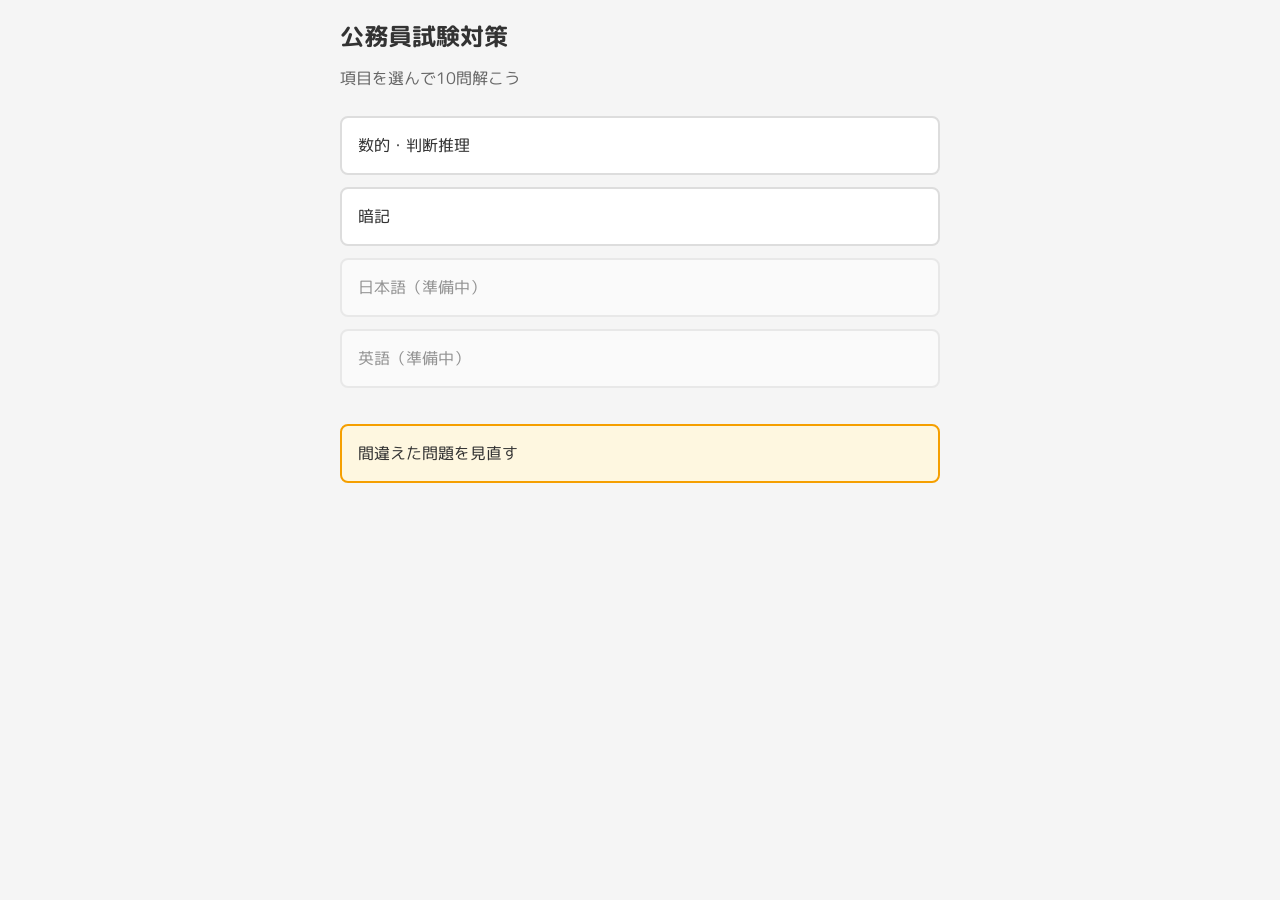
==== index.html @ 26e0bc74 "Add 暗記 subject with 70 questions across 7 categories" ====
<!DOCTYPE html>
<html lang="ja">
<head>
  <meta charset="UTF-8">
  <meta name="viewport" content="width=device-width, initial-scale=1.0">
  <title>公務員試験対策</title>
  <link rel="stylesheet" href="css/style.css">
  <link rel="manifest" href="manifest.json">
  <meta name="theme-color" content="#1976d2">
</head>
<body>
  <main class="screen">
    <h1>公務員試験対策</h1>
    <p class="subtitle">項目を選んで10問解こう</p>

    <div class="menu">
      <button class="menu-button" data-subject="reasoning" type="button">
        <span class="menu-label">数的・判断推理</span>
      </button>
      <button class="menu-button" data-subject="memory" type="button">
        <span class="menu-label">暗記</span>
      </button>
      <button class="menu-button" disabled type="button">
        <span class="menu-label">日本語（準備中）</span>
      </button>
      <button class="menu-button" disabled type="button">
        <span class="menu-label">英語（準備中）</span>
      </button>
      <button class="menu-button review-button" id="review-button" type="button">
        <span class="menu-label">間違えた問題を見直す</span>
        <span class="unresolved-count" id="count-review"></span>
      </button>
    </div>
  </main>
  <script src="js/main.js"></script>
  <script src="js/sw-register.js"></script>
</body>
</html>
---- css/style.css ----
@import url('https://fonts.googleapis.com/css2?family=M+PLUS+Rounded+1c:wght@400;500;700&display=swap');

* {
  margin: 0;
  padding: 0;
  box-sizing: border-box;
}

html, body {
  font-family: 'M PLUS Rounded 1c', -apple-system, BlinkMacSystemFont, "Hiragino Maru Gothic ProN", "Yu Gothic", "Hiragino Sans", "Meiryo", sans-serif;
  background: #f5f5f5;
  color: #333;
  line-height: 1.7;
  -webkit-font-smoothing: antialiased;
}

body {
  padding: 1rem;
  min-height: 100vh;
}

.screen {
  max-width: 600px;
  margin: 0 auto;
}

h1 {
  font-size: 1.5rem;
  margin-bottom: 0.5rem;
}

h2 {
  font-size: 1.1rem;
  margin-bottom: 0.75rem;
}

h3 {
  font-size: 1rem;
  margin-bottom: 0.5rem;
  color: #555;
}

.subtitle {
  color: #666;
  margin-bottom: 1.5rem;
}

.back-link {
  color: #1976d2;
  text-decoration: none;
  font-size: 0.95rem;
}

.menu {
  display: flex;
  flex-direction: column;
  gap: 0.75rem;
}

.menu-button {
  min-height: 56px;
  padding: 1rem;
  font-size: 1rem;
  background: white;
  border: 2px solid #ddd;
  border-radius: 8px;
  cursor: pointer;
  display: flex;
  justify-content: space-between;
  align-items: center;
  text-align: left;
  font-family: inherit;
  color: inherit;
}

.menu-button:active {
  background: #e8f0fe;
}

.menu-button:disabled {
  opacity: 0.5;
  cursor: not-allowed;
}

.menu-button.review-button {
  background: #fef7e0;
  border-color: #f59f00;
  margin-top: 1.5rem;
}

.menu-label {
  flex: 1;
}

.unresolved-count {
  color: #d32f2f;
  font-size: 0.9rem;
  margin-left: 0.5rem;
}

.quiz-screen {
  display: flex;
  flex-direction: column;
  min-height: calc(100vh - 2rem);
}

.quiz-header,
.review-header {
  display: flex;
  justify-content: space-between;
  align-items: center;
  margin-bottom: 1rem;
  padding-bottom: 0.5rem;
  border-bottom: 1px solid #ddd;
}

.quiz-body {
  flex: 1;
}

.question {
  font-size: 1.05rem;
  margin-bottom: 1.5rem;
  white-space: pre-wrap;
  background: white;
  padding: 1rem;
  border-radius: 8px;
}

.choices {
  display: flex;
  flex-direction: column;
  gap: 0.5rem;
}

.choice-button {
  min-height: 48px;
  padding: 0.75rem 1rem;
  font-size: 1rem;
  background: white;
  border: 2px solid #ddd;
  border-radius: 8px;
  cursor: pointer;
  text-align: left;
  white-space: pre-wrap;
  font-family: inherit;
  color: inherit;
}

.choice-button:active {
  background: #f0f0f0;
}

.choice-button.selected {
  border-color: #1976d2;
  background: #e3f2fd;
}

.choice-button.correct {
  border-color: #2e7d32;
  background: #e8f5e9;
}

.choice-button.incorrect {
  border-color: #c62828;
  background: #ffebee;
}

.choice-button:disabled {
  cursor: default;
}

.explanation {
  margin-top: 1.5rem;
  padding: 1rem;
  background: white;
  border-radius: 8px;
  border-left: 4px solid #1976d2;
}

.result-label {
  font-weight: bold;
  font-size: 1.1rem;
  margin-bottom: 0.5rem;
}

.result-label.correct {
  color: #2e7d32;
}

.result-label.incorrect {
  color: #c62828;
}

.correct-answer {
  margin-bottom: 0.5rem;
  font-weight: bold;
}

.explanation-text {
  white-space: pre-wrap;
}

.quiz-footer {
  display: flex;
  gap: 0.5rem;
  margin-top: 1.5rem;
  padding-top: 1rem;
  border-top: 1px solid #ddd;
  position: sticky;
  bottom: 0;
  background: #f5f5f5;
}

.quiz-footer button {
  flex: 1;
  min-height: 48px;
  font-size: 1rem;
  border: none;
  border-radius: 8px;
  cursor: pointer;
  font-family: inherit;
}

#prev-button {
  background: #eee;
  color: #333;
}

#prev-button:disabled {
  opacity: 0.4;
  cursor: not-allowed;
}

#next-button {
  background: #1976d2;
  color: white;
}

#next-button:disabled {
  opacity: 0.4;
  cursor: not-allowed;
}

.score {
  font-size: 1.5rem;
  text-align: center;
  margin: 1.5rem 0;
  padding: 1rem;
  background: white;
  border-radius: 8px;
}

.wrong-list ul {
  list-style: none;
  display: flex;
  flex-direction: column;
  gap: 0.5rem;
}

.wrong-item-summary,
.review-item-summary {
  width: 100%;
  min-height: 48px;
  padding: 0.75rem 1rem;
  background: white;
  border: 2px solid #ddd;
  border-radius: 8px;
  cursor: pointer;
  text-align: left;
  font-family: inherit;
  font-size: 0.95rem;
  color: inherit;
}

.wrong-item-details,
.review-item-details {
  padding: 0.75rem 1rem;
  margin-top: 0.25rem;
  background: #f9f9f9;
  border-left: 3px solid #ddd;
  border-radius: 0 8px 8px 0;
}

.wrong-item-details p,
.review-item-details p {
  margin-bottom: 0.5rem;
  white-space: pre-wrap;
}

.all-correct {
  text-align: center;
  padding: 1rem;
  color: #2e7d32;
  font-weight: bold;
  list-style: none;
}

.result-footer {
  display: flex;
  gap: 0.5rem;
  margin-top: 1.5rem;
}

.result-footer button {
  flex: 1;
  min-height: 48px;
  font-size: 1rem;
  border: none;
  border-radius: 8px;
  cursor: pointer;
  font-family: inherit;
}

#retry-button {
  background: #1976d2;
  color: white;
}

#home-button {
  background: #eee;
  color: #333;
}

.review-section {
  margin-bottom: 1.5rem;
  padding: 1rem;
  background: white;
  border-radius: 8px;
}

.review-subsection {
  margin: 0.75rem 0 1rem 0.5rem;
}

.review-section ul {
  list-style: none;
  display: flex;
  flex-direction: column;
  gap: 0.5rem;
}

.meta {
  color: #777;
  font-size: 0.9rem;
}

.mastered-button {
  margin-top: 0.5rem;
  padding: 0.5rem 1rem;
  background: #2e7d32;
  color: white;
  border: none;
  border-radius: 6px;
  cursor: pointer;
  font-family: inherit;
}

.empty {
  text-align: center;
  padding: 2rem;
  color: #777;
}
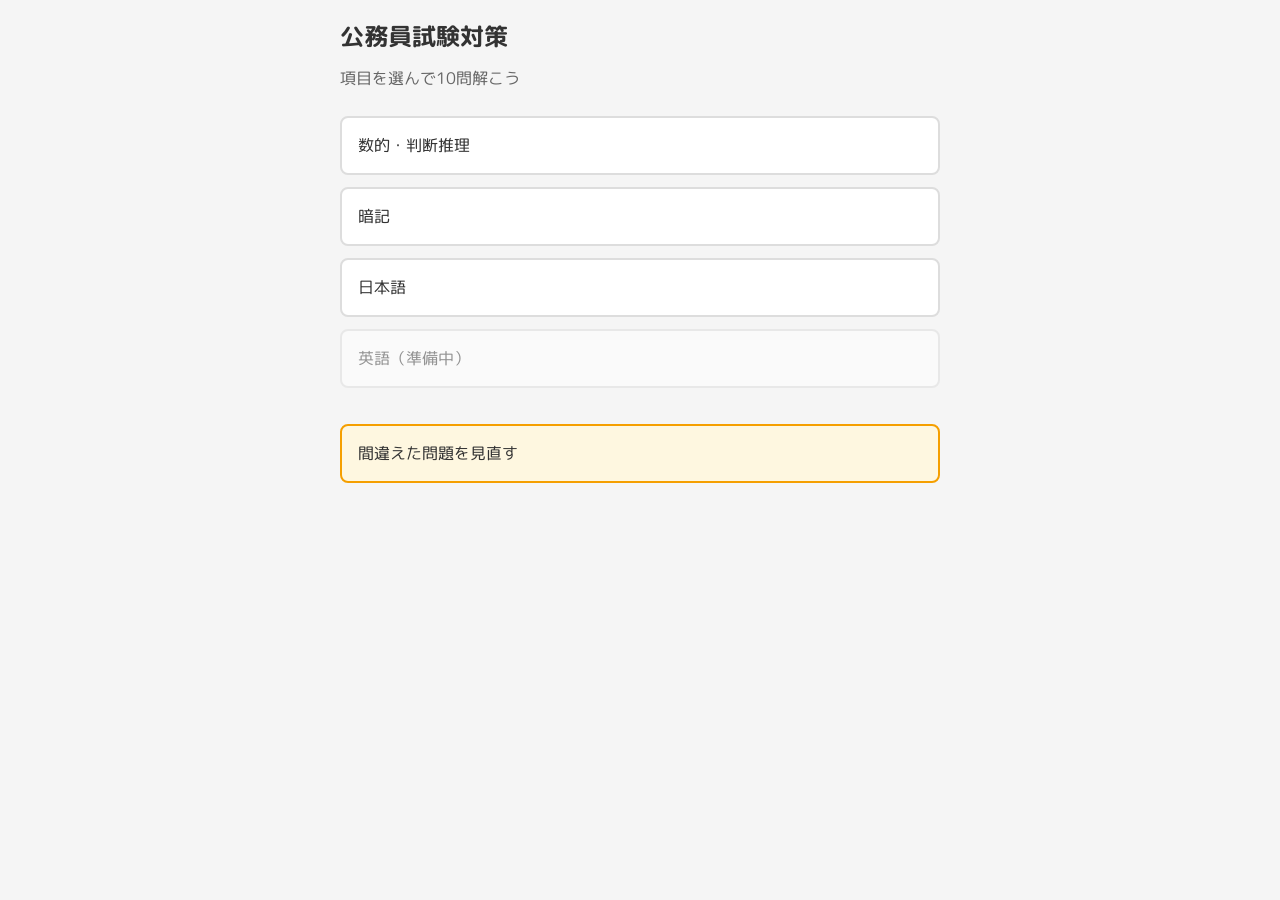
==== commit 29a6c80f: "Add 日本語 subject with 20 questions across 5 categories" ====
--- a/index.html
+++ b/index.html
@@ -20,8 +20,8 @@
       <button class="menu-button" data-subject="memory" type="button">
         <span class="menu-label">暗記</span>
       </button>
-      <button class="menu-button" disabled type="button">
-        <span class="menu-label">日本語（準備中）</span>
+      <button class="menu-button" data-subject="japanese" type="button">
+        <span class="menu-label">日本語</span>
       </button>
       <button class="menu-button" disabled type="button">
         <span class="menu-label">英語（準備中）</span>
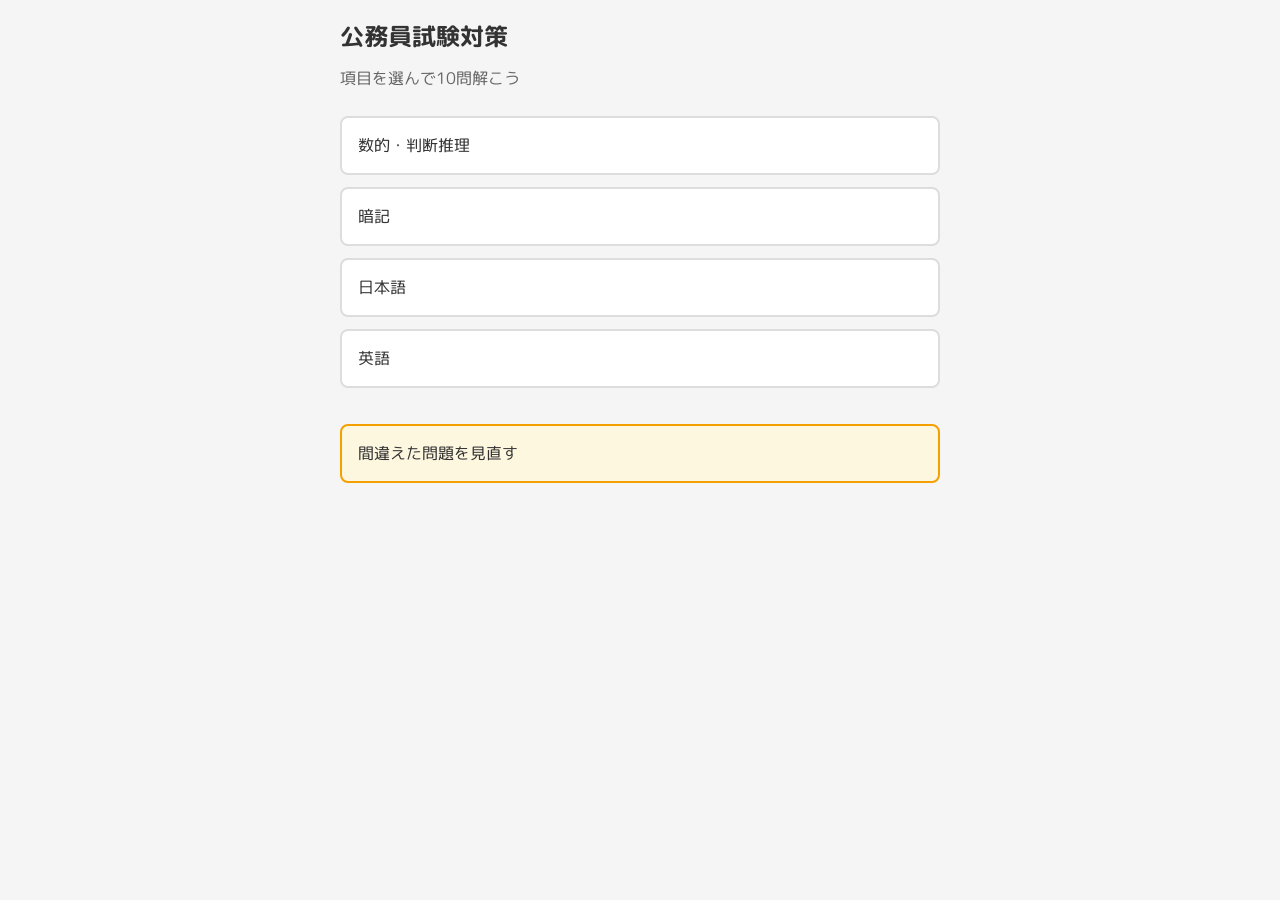
==== commit 9588cc7a: "Add 英語 subject with 20 questions across 5 categories" ====
--- a/index.html
+++ b/index.html
@@ -23,8 +23,8 @@
       <button class="menu-button" data-subject="japanese" type="button">
         <span class="menu-label">日本語</span>
       </button>
-      <button class="menu-button" disabled type="button">
-        <span class="menu-label">英語（準備中）</span>
+      <button class="menu-button" data-subject="english" type="button">
+        <span class="menu-label">英語</span>
       </button>
       <button class="menu-button review-button" id="review-button" type="button">
         <span class="menu-label">間違えた問題を見直す</span>
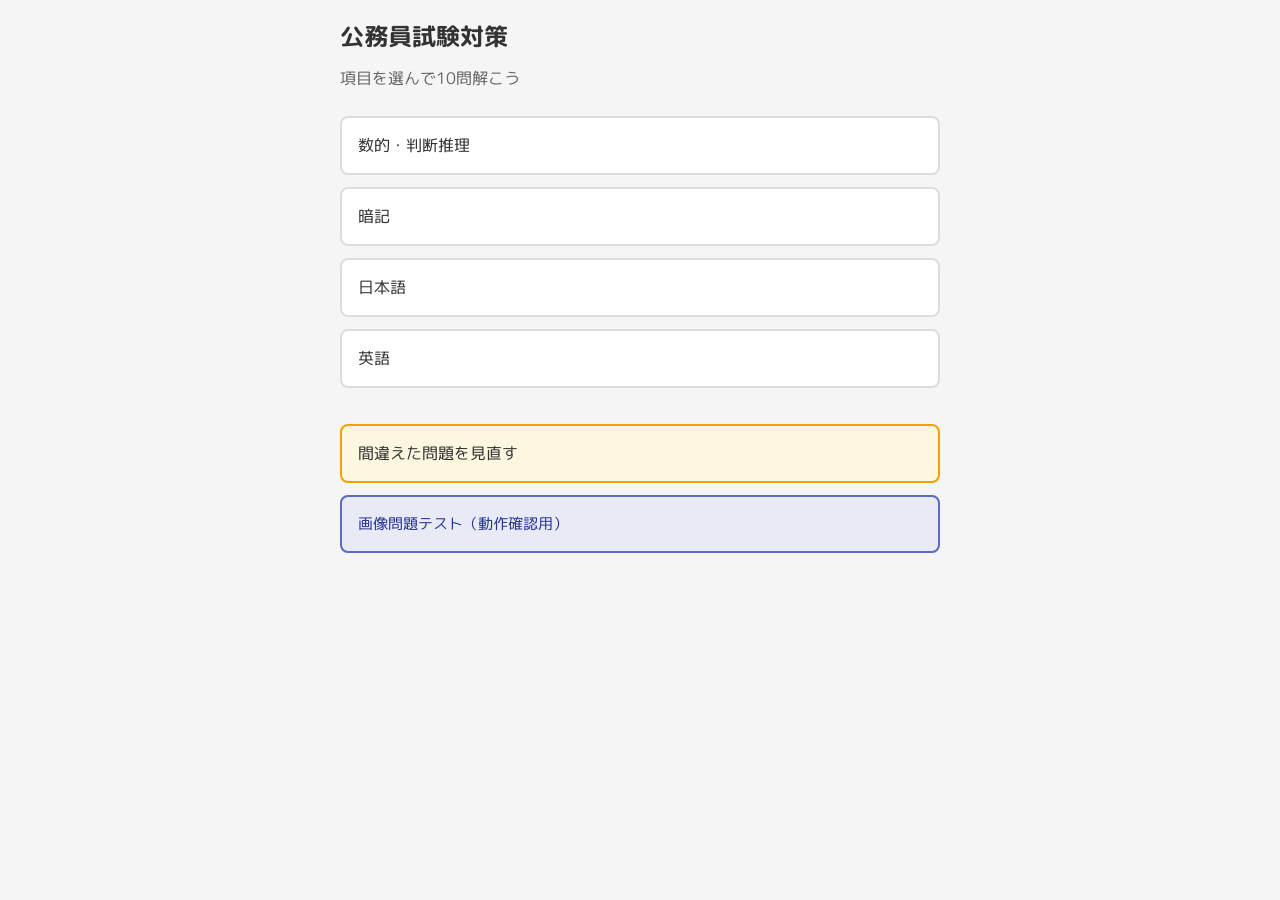
==== commit 37555b89: "Add image-only test mode button for debugging" ====
--- a/index.html
+++ b/index.html
@@ -30,6 +30,9 @@
         <span class="menu-label">間違えた問題を見直す</span>
         <span class="unresolved-count" id="count-review"></span>
       </button>
+      <button class="menu-button test-button" id="test-image-button" type="button">
+        <span class="menu-label">画像問題テスト（動作確認用）</span>
+      </button>
     </div>
   </main>
   <script src="js/main.js"></script>
--- a/css/style.css
+++ b/css/style.css
@@ -86,6 +86,13 @@
   background: #fef7e0;
   border-color: #f59f00;
   margin-top: 1.5rem;
+}
+
+.menu-button.test-button {
+  background: #e8eaf6;
+  border-color: #5c6bc0;
+  font-size: 0.95rem;
+  color: #283593;
 }
 
 .menu-label {
@@ -361,3 +368,29 @@
   padding: 2rem;
   color: #777;
 }
+
+.question-image {
+  max-width: 100%;
+  margin: 0.75rem 0;
+  display: block;
+  background: white;
+  border-radius: 8px;
+  border: 1px solid #e0e0e0;
+}
+
+.choice-button {
+  flex-direction: column;
+  align-items: stretch;
+}
+
+.choice-label {
+  display: block;
+}
+
+.choice-button .choice-image {
+  max-width: 100%;
+  margin-top: 0.5rem;
+  display: block;
+  background: white;
+  border-radius: 4px;
+}
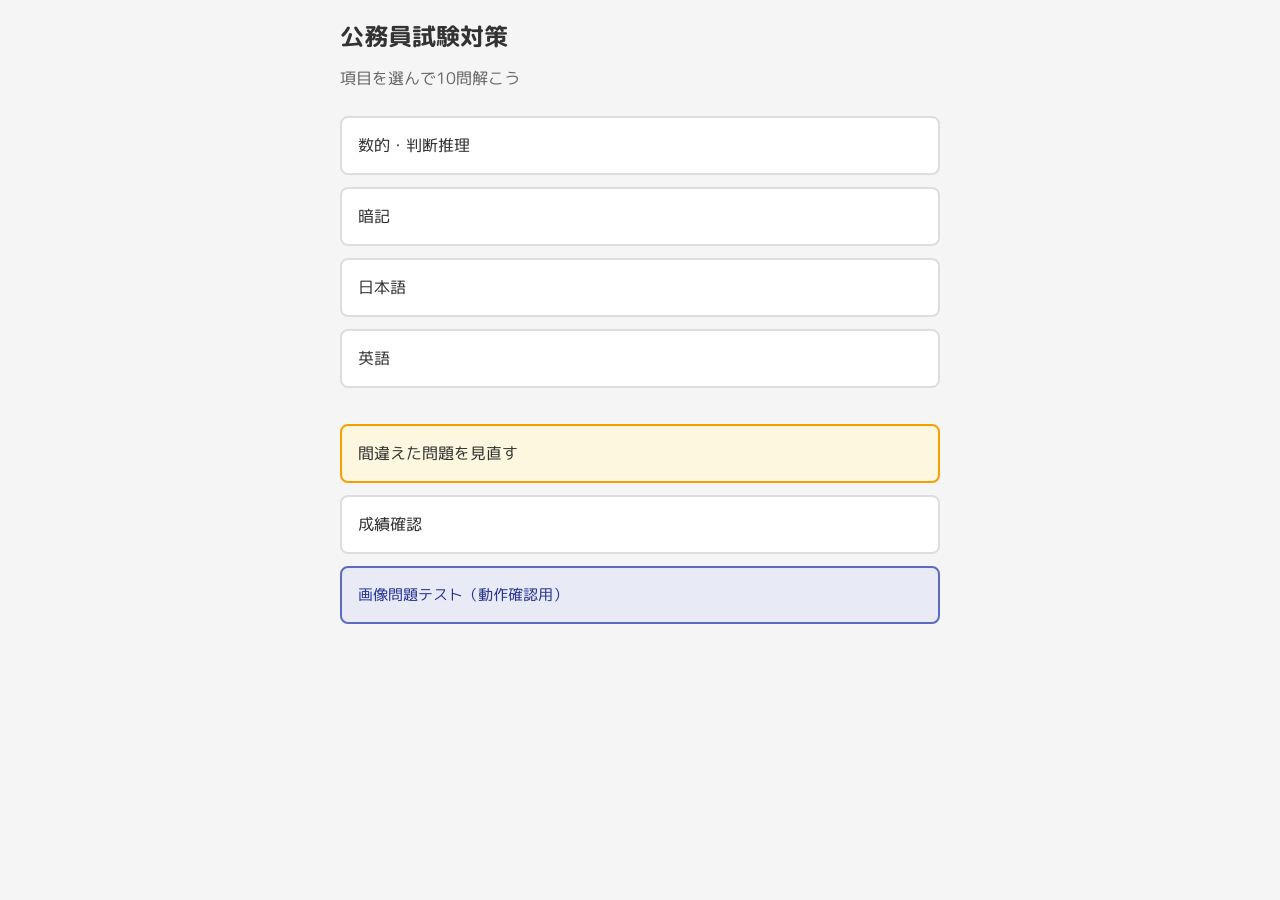
==== commit 2b4bf098: "Add 4 image questions, stats page, and per-subject stats tracking - reasoning.json: +4 questions (jd" ====
--- a/index.html
+++ b/index.html
@@ -12,6 +12,7 @@
   <main class="screen">
     <h1>公務員試験対策</h1>
     <p class="subtitle">項目を選んで10問解こう</p>
+    <p class="stats" id="stats" hidden></p>
 
     <div class="menu">
       <button class="menu-button" data-subject="reasoning" type="button">
@@ -30,7 +31,10 @@
         <span class="menu-label">間違えた問題を見直す</span>
         <span class="unresolved-count" id="count-review"></span>
       </button>
-      <button class="menu-button test-button" id="test-image-button" type="button">
+      <button class="menu-button" id="stats-button" type="button" onclick="window.location.href='stats.html'">
+        <span class="menu-label">成績確認</span>
+      </button>
+      <button class="menu-button test-button" id="test-image-button" type="button" hidden>
         <span class="menu-label">画像問題テスト（動作確認用）</span>
       </button>
     </div>
--- a/css/style.css
+++ b/css/style.css
@@ -43,6 +43,16 @@
 .subtitle {
   color: #666;
   margin-bottom: 1.5rem;
+}
+
+.stats {
+  color: #333;
+  font-size: 0.9rem;
+  margin-bottom: 1.25rem;
+  padding: 0.6rem 0.8rem;
+  background: white;
+  border-radius: 6px;
+  border-left: 3px solid #1976d2;
 }
 
 .back-link {
@@ -394,3 +404,19 @@
   background: white;
   border-radius: 4px;
 }
+
+.progress-bar {
+  width: 100%;
+  height: 6px;
+  background: #e0e0e0;
+  border-radius: 3px;
+  overflow: hidden;
+  margin-bottom: 1rem;
+}
+
+.progress-bar-fill {
+  height: 100%;
+  background: #1976d2;
+  width: 0;
+  transition: width 0.25s ease;
+}
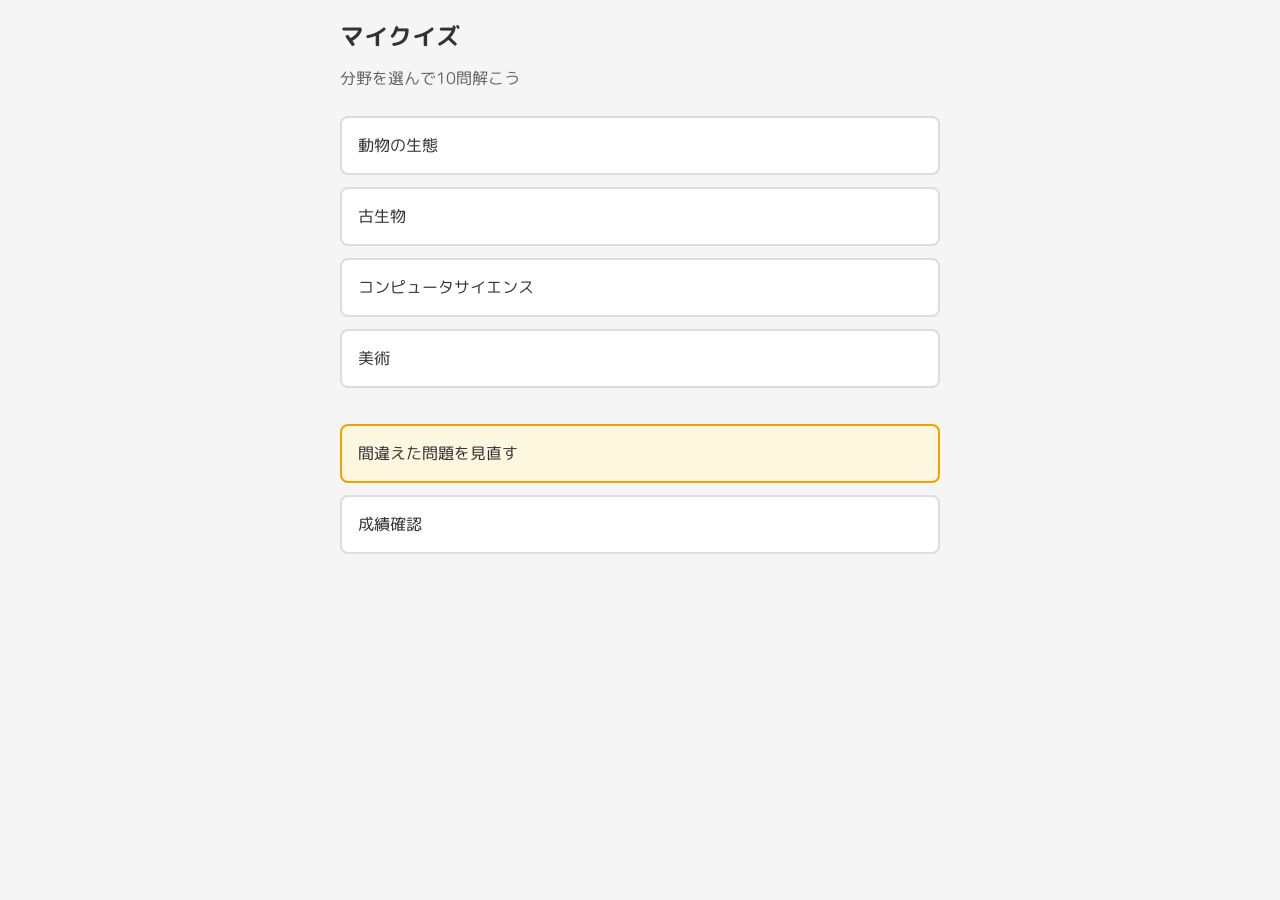
==== commit e2e020da: "Refocus app to personal-interest quizzes: マイクイズ Replace civil-service exam content with 4 interest-a" ====
--- a/index.html
+++ b/index.html
@@ -3,29 +3,29 @@
 <head>
   <meta charset="UTF-8">
   <meta name="viewport" content="width=device-width, initial-scale=1.0">
-  <title>公務員試験対策</title>
+  <title>マイクイズ</title>
   <link rel="stylesheet" href="css/style.css">
   <link rel="manifest" href="manifest.json">
   <meta name="theme-color" content="#1976d2">
 </head>
 <body>
   <main class="screen">
-    <h1>公務員試験対策</h1>
-    <p class="subtitle">項目を選んで10問解こう</p>
+    <h1>マイクイズ</h1>
+    <p class="subtitle">分野を選んで10問解こう</p>
     <p class="stats" id="stats" hidden></p>
 
     <div class="menu">
-      <button class="menu-button" data-subject="reasoning" type="button">
-        <span class="menu-label">数的・判断推理</span>
+      <button class="menu-button" data-subject="animals" type="button">
+        <span class="menu-label">動物の生態</span>
       </button>
-      <button class="menu-button" data-subject="memory" type="button">
-        <span class="menu-label">暗記</span>
+      <button class="menu-button" data-subject="paleontology" type="button">
+        <span class="menu-label">古生物</span>
       </button>
-      <button class="menu-button" data-subject="japanese" type="button">
-        <span class="menu-label">日本語</span>
+      <button class="menu-button" data-subject="cs" type="button">
+        <span class="menu-label">コンピュータサイエンス</span>
       </button>
-      <button class="menu-button" data-subject="english" type="button">
-        <span class="menu-label">英語</span>
+      <button class="menu-button" data-subject="art" type="button">
+        <span class="menu-label">美術</span>
       </button>
       <button class="menu-button review-button" id="review-button" type="button">
         <span class="menu-label">間違えた問題を見直す</span>
@@ -34,9 +34,6 @@
       <button class="menu-button" id="stats-button" type="button" onclick="window.location.href='stats.html'">
         <span class="menu-label">成績確認</span>
       </button>
-      <button class="menu-button test-button" id="test-image-button" type="button" hidden>
-        <span class="menu-label">画像問題テスト（動作確認用）</span>
-      </button>
     </div>
   </main>
   <script src="js/main.js"></script>
